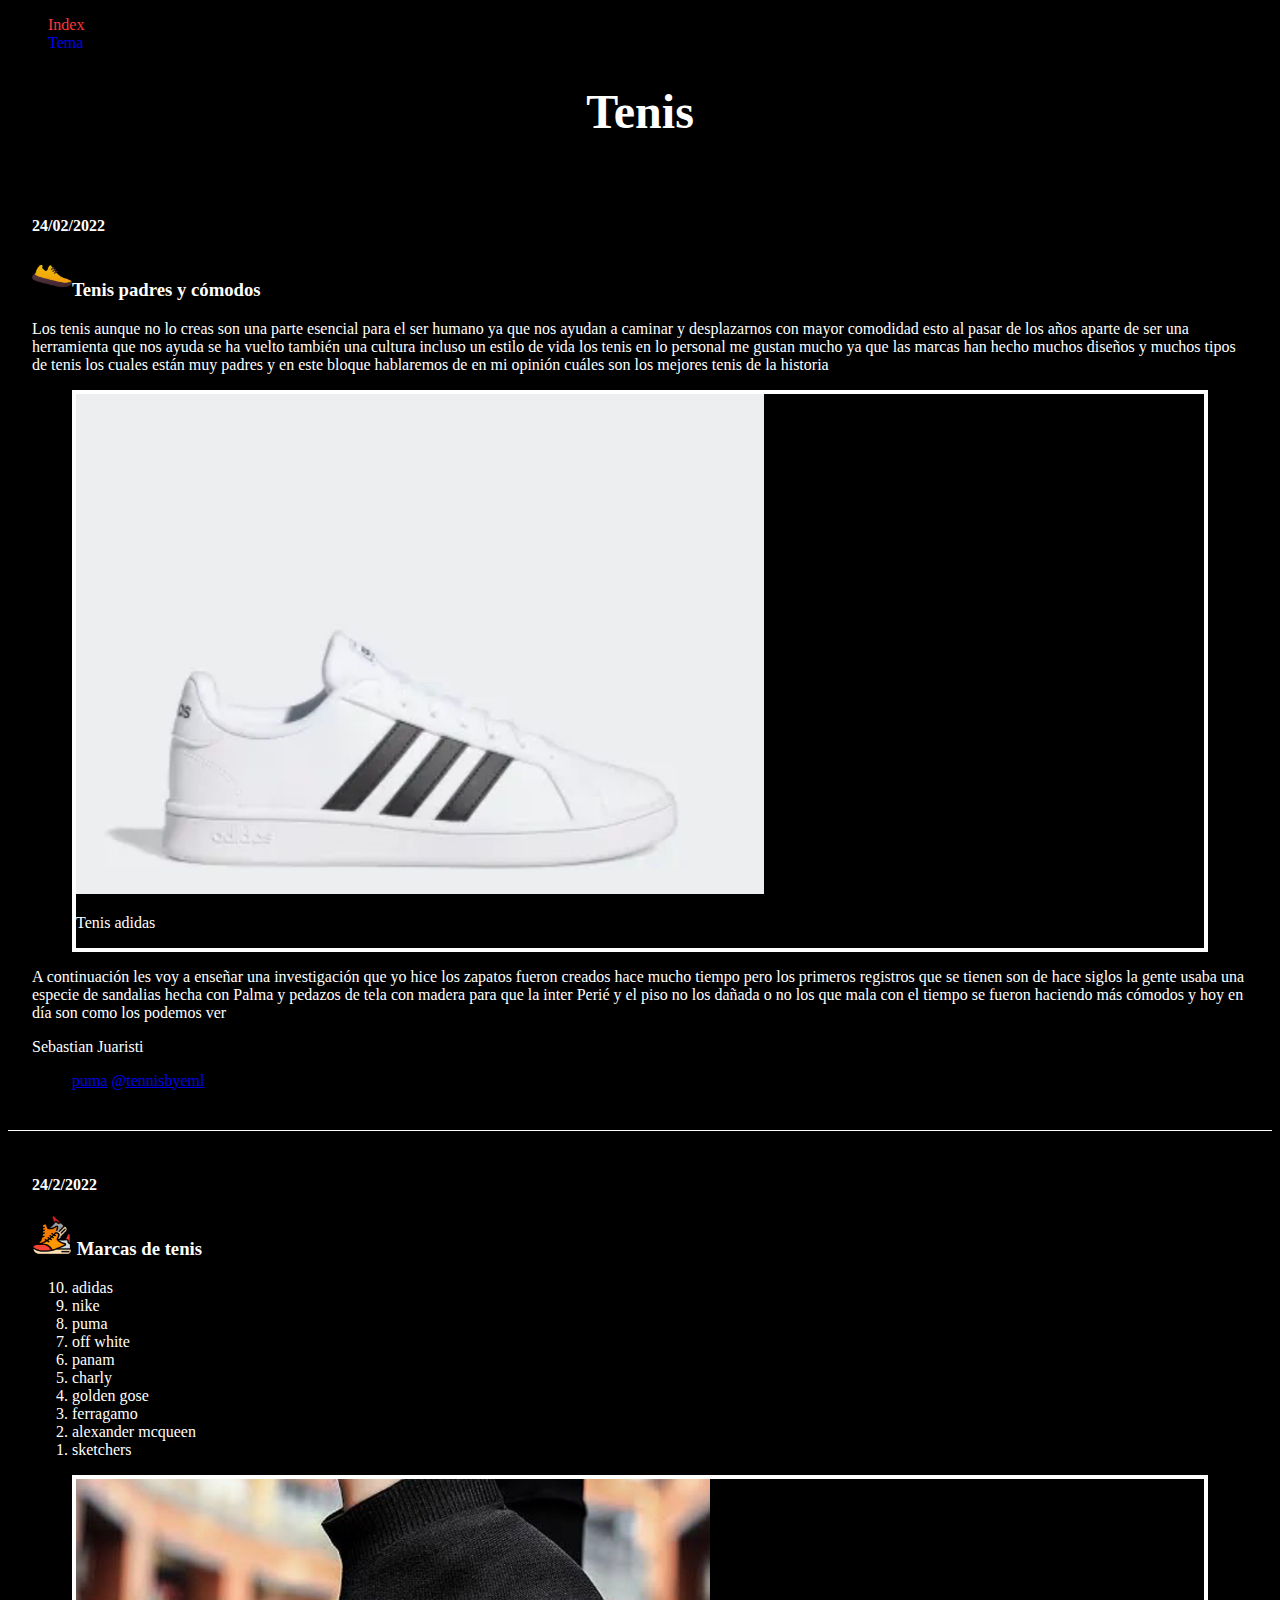
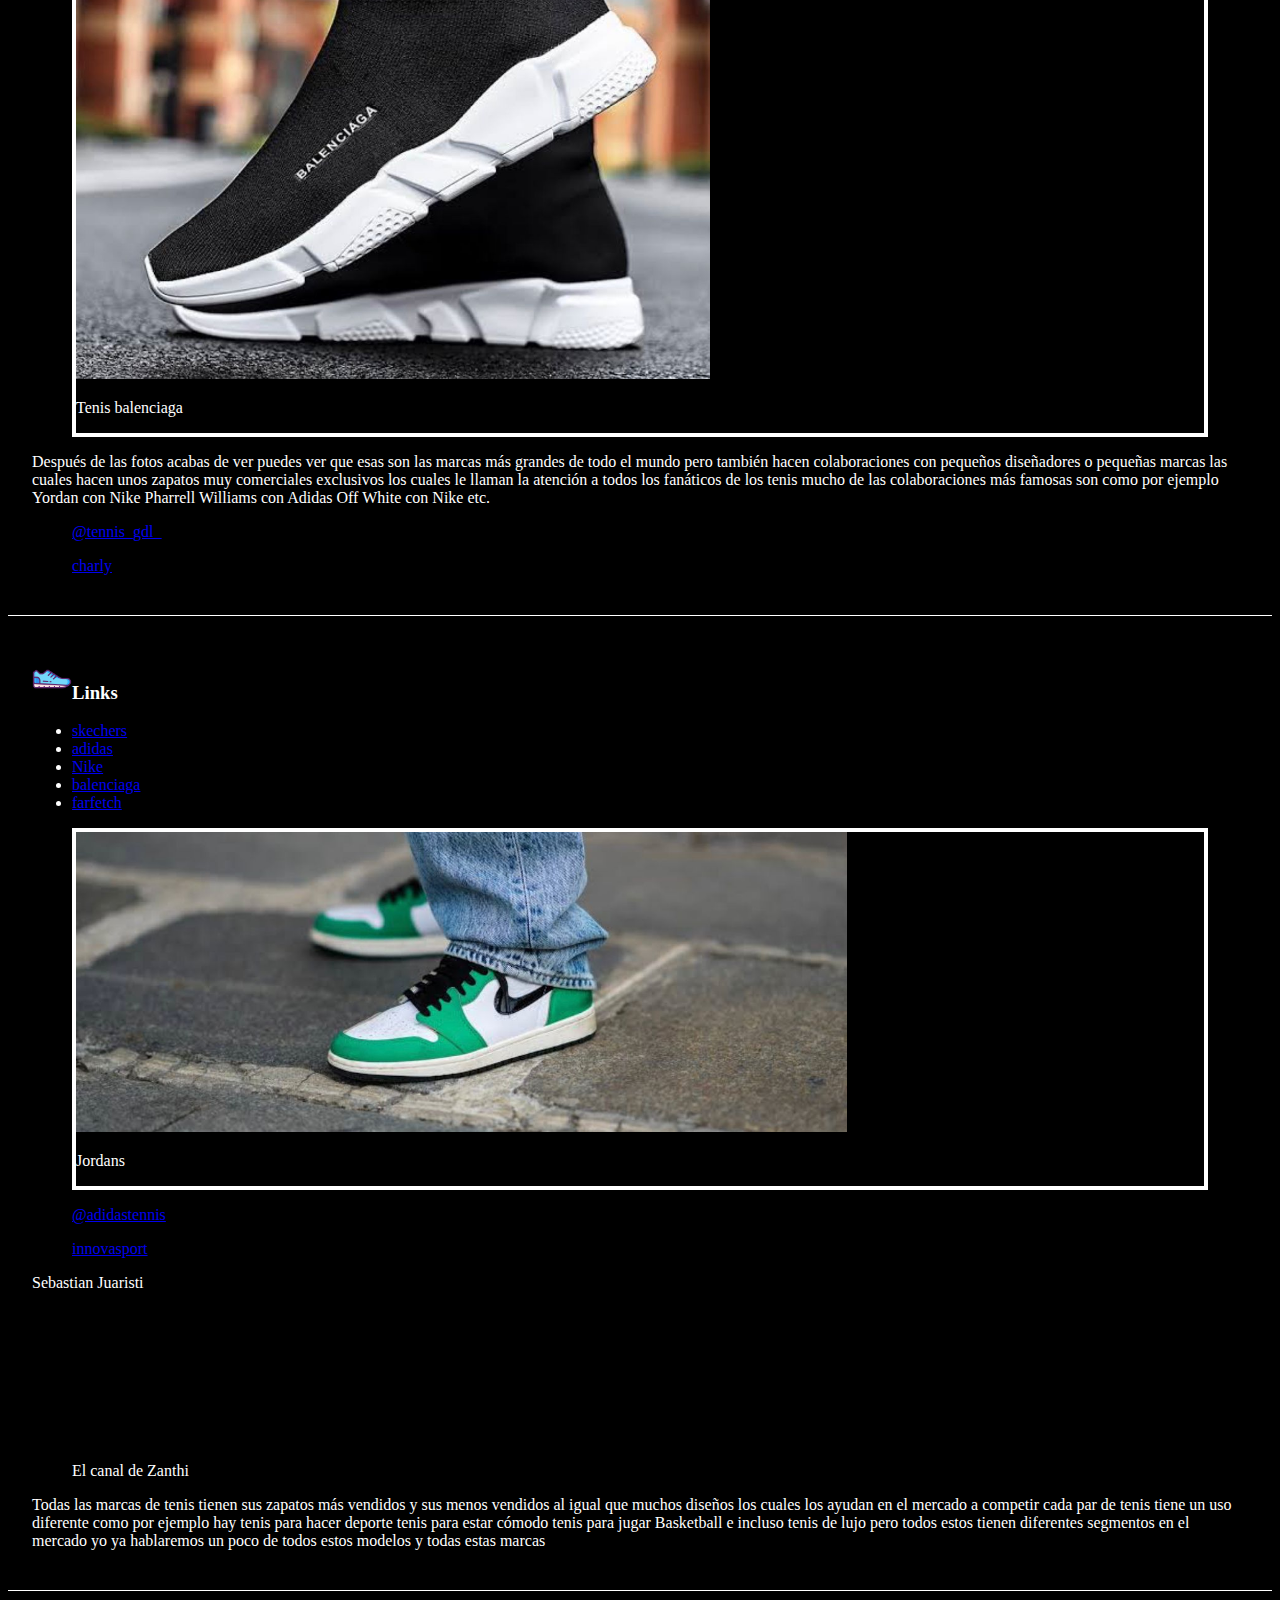
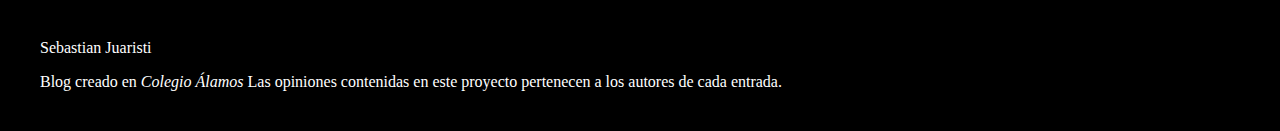
==== 2tema.html @ 385a1874 "." ====
<!DOCTYPE html>
<html>
<head>
    <meta charset="UTF-8">
    <title>2ndo tema sebas Juaristi</title>
    <link rel="stylesheet" href="assets/styles/estilos_sebastian.css">
</head>
<body>
<nav>
    <ul>
    <li><a class="resaltado" href="index.html" target="_blank">Index</a> </li>
    <li> <a href="1tema.html">Tema</a> </li>
    </ul>
        </nav>
    <section>
    <header>
        <h1 id="titulo_del_blog">Tenis</h1>
    </header>
        <main>
            <article>
                <header>
                    <hgroup>
                <h4>24/02/2022</h4>
            </hgroup>
        </header>
            <div>
                <h3><img src="assets/images/icono t (1).png" alt="2" height="40px" width="auto">Tenis padres y cómodos</h3>
                        <p>Los tenis aunque no lo creas son una parte esencial para el ser humano ya que nos ayudan a caminar y desplazarnos con mayor comodidad esto al pasar de los años aparte de ser una herramienta que nos ayuda se ha vuelto también una cultura incluso un estilo de vida los tenis en lo personal me gustan mucho ya que las marcas han hecho muchos diseños y muchos tipos de tenis los cuales están muy padres y en este bloque hablaremos de en mi opinión cuáles son los mejores tenis de la historia</p>
                                <figure class="ilustracion">
                            <img src="assets/images/tenis (3).jpeg" alt="3" height="500px" width="auto">
                            <p>Tenis adidas</p>
                        </figure>
                        <p>A continuación les voy a enseñar una investigación que yo hice los zapatos fueron creados hace mucho tiempo pero los primeros registros que se tienen son de hace siglos la gente usaba una especie de sandalias hecha con Palma y pedazos de tela con madera para que la inter Perié y el piso no los dañada o no los que mala con el tiempo se fueron haciendo más cómodos y hoy en día son como los podemos ver</p>
                    </div>
                    <footer>
                        <div>
                            <span>Sebastian Juaristi</span>
                        </div>
                        <blockquote>
                            <p><a href="https://mx.puma.com/"target="_blank">puma</a> 
                                <a href="https://instagram.com/tennisbyeml?utm_medium=copy_link" target="_blank">@tennisbyeml</a>
                        </blockquote>
                            </footer>
                        </article>
                        <article>
                        <header>
                        <hgroup>
                            <h4>24/2/2022</h4>
                        </hgroup>
                    </header>
                    <div>
                        <h3><img src="assets/images/icono t (2).png" alt="kjhg" height="40px" width="auto"> Marcas de tenis</h3>
            <ol reversed>
                <li>adidas</li>
                <li>nike</li>
                <li>puma</li>
                <li>off white</li>
                <li>panam</li>
                <li>charly</li>
                <li>golden gose</li>
                <li>ferragamo</li>
                <li>alexander mcqueen</li>
                <li>sketchers</li>
                </ol>
                    <figure class="ilustracion">
                                <img src="assets/images/tenis (1).jpeg"
                                alt="iukyfgi" height="500px" width="auto">
                            <p>Tenis balenciaga</p>
                        </figure>
                            <p>Después de las fotos acabas de ver puedes ver que esas son las marcas más grandes de todo el mundo pero también hacen colaboraciones con pequeños diseñadores o pequeñas marcas las cuales hacen unos zapatos muy comerciales exclusivos los cuales le llaman la atención a todos los fanáticos de los tenis mucho de las colaboraciones más famosas son como por ejemplo Yordan con Nike Pharrell Williams con Adidas Off White con Nike etc.</p>
                    </div>
                    <!--coches-->
                    <footer><blockquote>
                            <a href="https://instagram.com/tennis_gdl_?utm_medium=copy_link" target="_blank">@tennis_gdl_</a>
                            <p><a href="https://www.charly.com/?gclid=EAIaIQobChMIuNGI85ip9gIVA4KGCh1AQQeaEAAYASAAEgJ4nPD_BwE" target="_blank">charly</a>
                        </blockquote>
                    </footer>
                </article>
                    <article>
                    <div>
                        <h3><img src="assets/images/icono t (3).png" alt="1" height="40px" width="auto">Links</h3>
                                <ul>
                            <li> <a href="https://www.skechers.com.mx/?gclid=EAIaIQobChMIw-3pp5ip9gIVsyCtBh09zQ7jEAAYAiAAEgLy7fD_BwE" target="_blank">skechers</a></li>
                            <li> <a href="https://www.adidas.mx/ofertas?-_-ds_agid=58700004382220042-_-&-_-ds_kid=43700036832346367-_-&af_channel=Search&af_reengagement_window=30d&c=X-X-Shoes-B-Exact&cm_mmc=AdieSEM_Google-_-X-X-Shoes-B-Exact-_-Shoes-Tenis-X-General-_-Tenis%20adidas-_-&cm_mmc2=&cm_mmca1=MX&gclid=EAIaIQobChMI0ufShJip9gIVeyGtBh26twdSEAAYAiAAEgJLLPD_BwE&gclsrc=aw.ds&is_retargeting=true&pid=googleadwords_temp" target="_blank">adidas</a></li>
                            <li> <a href="https://www.nike.com/mx/w/calzado-y7ok?cp=82486655958_search_%7ctennis%20nike%7c11751573965%7c113451296625%7cb%7cc%7c%7c%7c507258475087&gclid=EAIaIQobChMIlvPI8pep9gIVCT6tBh1yyA-FEAAYASAAEgJth_D_BwE&gclsrc=aw.ds" target="_blank">Nike</a></li>
                            <li> <a href="https://www.balenciaga.com/es-mx/hombre/zapatos/zapatillas" target="_blank">balenciaga</a></li>
                            <li> <a href="https://www.farfetch.com/mx/shopping/men/off-white/trainers-2/items.aspx" target="_blank">farfetch</a></li>
                        </ul>
                                     <figure class="ilustracion">
                            <img src="assets/images/tenis (2).jpeg" alt="jhgfdi" height="300px" width="auto">
                                <p>Jordans</p>
                        </figure>
                        <footer>
                            <blockquote>
                                <a href="https://instagram.com/adidastennis?utm_medium=copy_link" target="_blank">@adidastennis</a>
                                <p><a href="https://www.innovasport.com/deporte/tennis/c/100000000160000000" target="_blank">innovasport</a>
                        </blockquote>
                        <div>
                                <span>Sebastian Juaristi</span>
                            </div>
                                </footer>
                            <figure>
                                <iframe width="300" height="auto" src="https://www.youtube.com/embed/wDEjfs8YU-g" title="YouTube video player" frameborder="0" allow="accelerometer; autoplay; clipboard-write; encrypted-media; gyroscope; picture-in-picture" allowfullscreen></iframe>
                            <figcaption>El canal de Zanthi
                            </figcaption>
                                    </figure>
                                    <p>Todas las marcas de tenis tienen sus zapatos más vendidos y sus menos vendidos al igual que muchos diseños los cuales los ayudan en el mercado a competir cada par de tenis tiene un uso diferente como por ejemplo hay tenis para hacer deporte tenis para estar cómodo tenis para jugar Basketball e incluso tenis de lujo pero todos estos tienen diferentes segmentos en el mercado yo ya hablaremos un poco de todos estos modelos y todas estas marcas</p>
                                </div>
                            </article>
                        </main>
                    <aside>
                </aside>
            <footer id="footer_blog">
                <div>
                    <p>Sebastian Juaristi</p>
                    <span>Blog creado en <i>Colegio Álamos</i></span>
                    <span>Las opiniones contenidas en este proyecto pertenecen a los autores de cada entrada.</span>
                </div>
                    </footer>
            </section>
</body>
</html>
---- assets/styles/estilos_sebastian.css ----
body{ background-color:black;
}
article{ color:rgb(255, 255, 255);padding: 1.5rem;
    border-bottom: #FFFFFF 1px solid;
}
#titulo_del_blog{ text-align: center;
    font-size: 3rem;
    color:white;
}
.resaltado{ color:rgb(255, 53, 53);
}
.ilustracion figcaption {
    margin-top: 1rem;
    margin-left: 1rem;
    font-style: italic;
}
nav>ul>li { list-style: none;
}
nav>ul>li>a {
    text-decoration: none;
}

footer{
    color:#FFFFFF;
}
#footer_blog{
    padding: 2rem;
}

.ilustracion{
    border: white 4px solid;
}
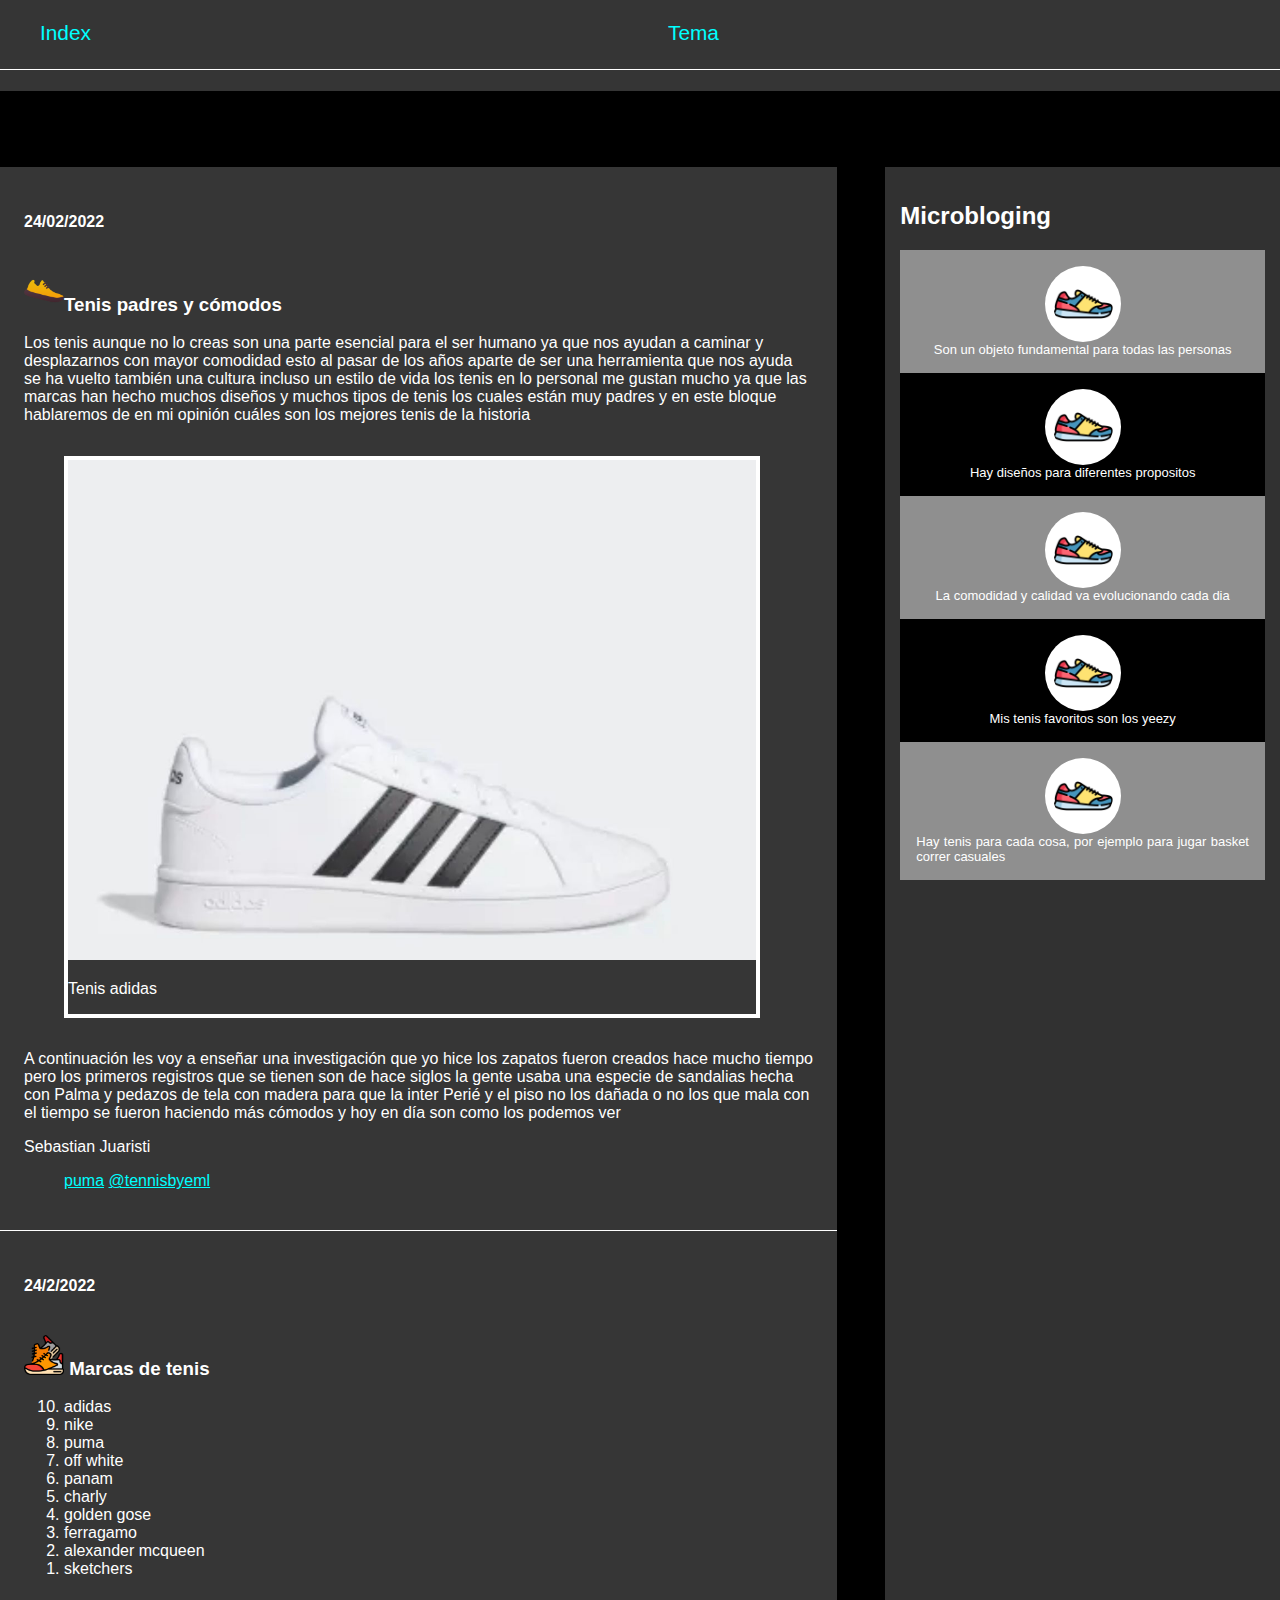
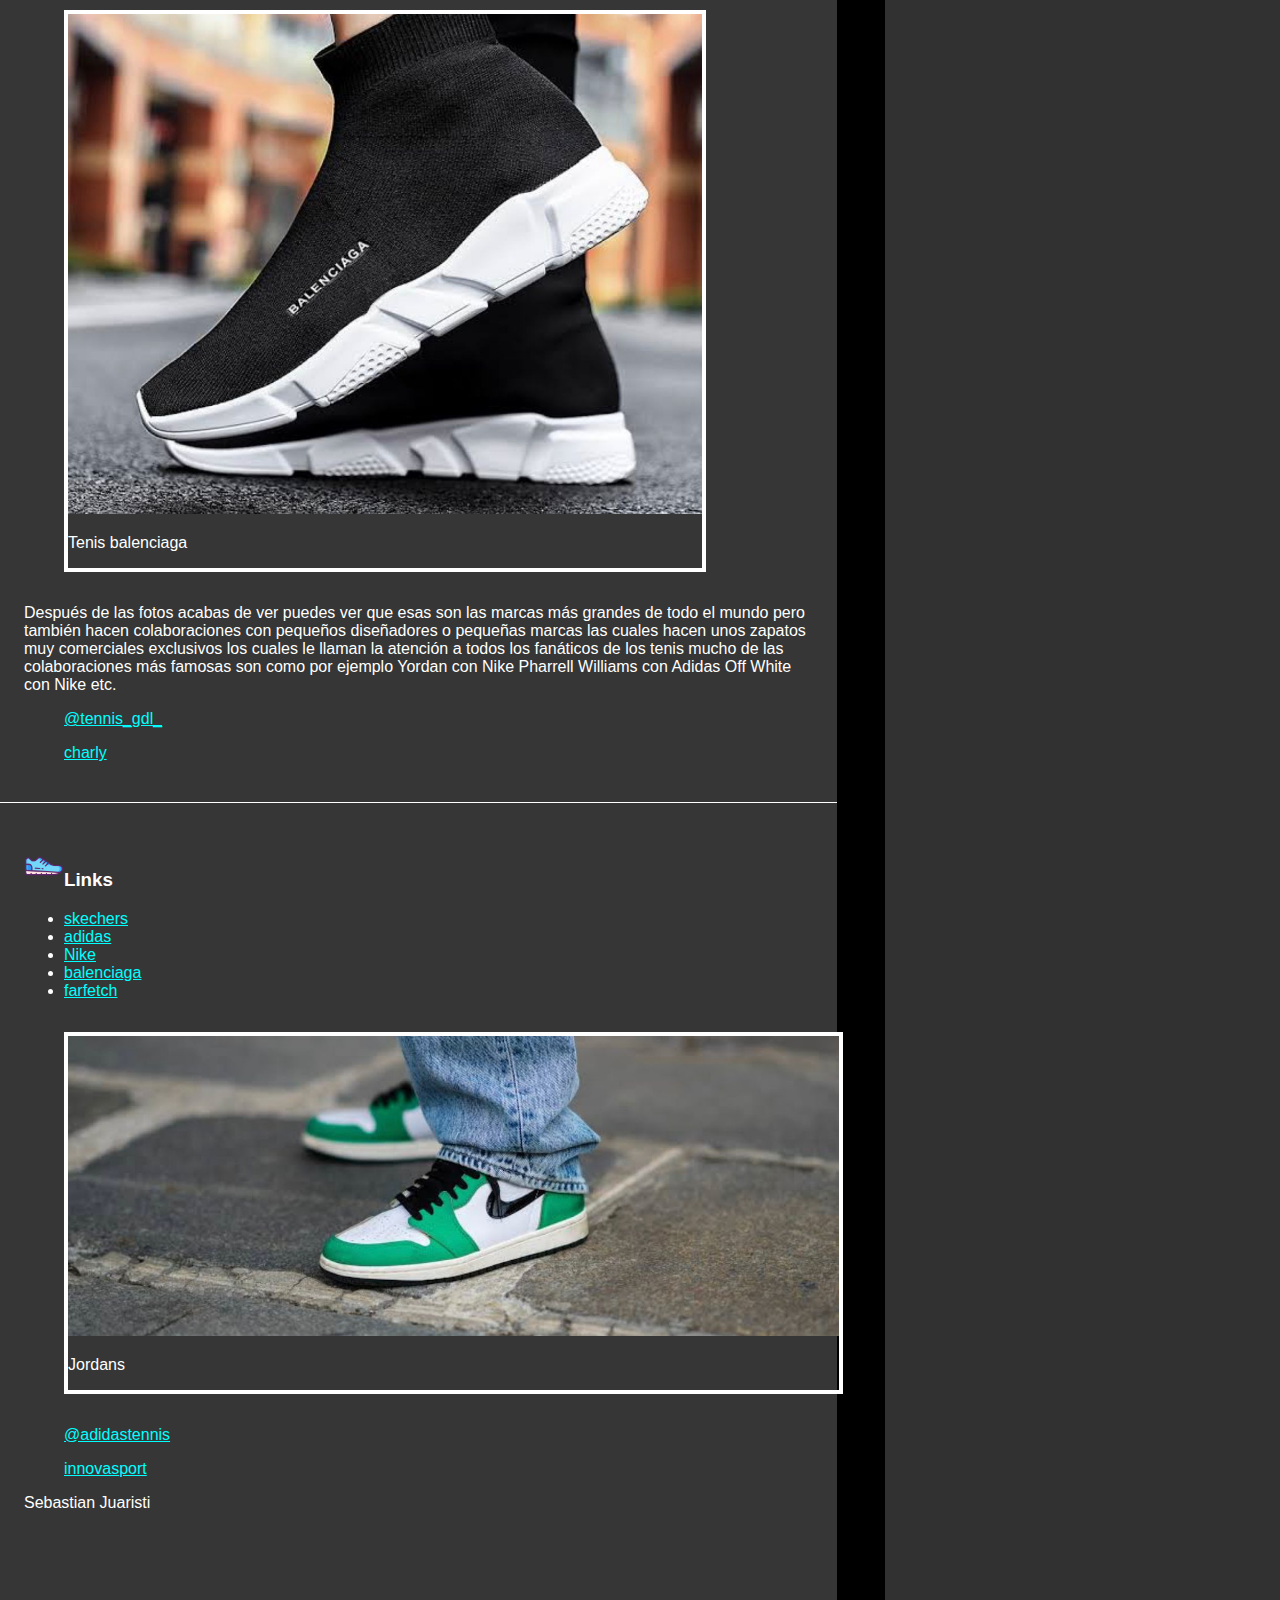
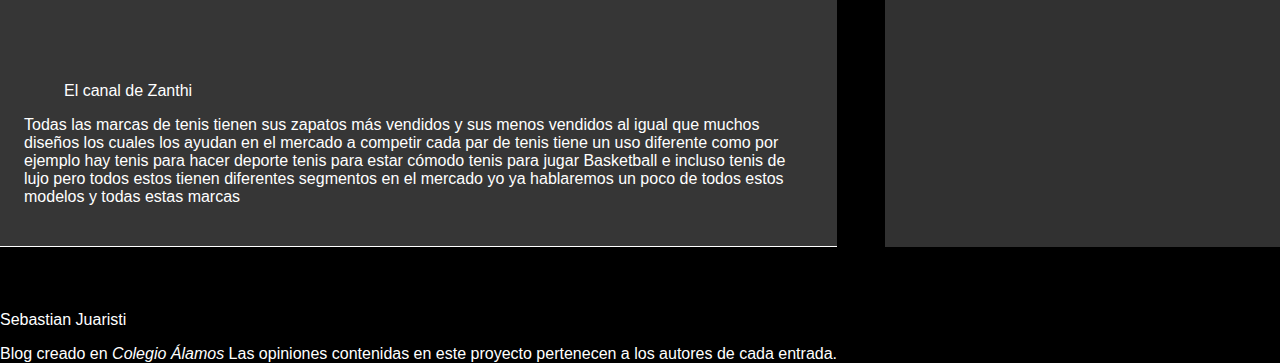
==== commit db736b5f: "......" ====
--- a/2tema.html
+++ b/2tema.html
@@ -108,8 +108,34 @@
                                 </div>
                             </article>
                         </main>
-                    <aside>
-                </aside>
+                        <aside>
+                            <h2>Microbloging</h2>
+                
+                            <div>
+                                <img src="assets/images/tenis.png" alt="autor" width="60px" height="auto">
+                                <span>Son un objeto fundamental para todas las personas</span>
+                            </div>
+                
+                            <div>
+                                <img src="assets/images/tenis.png" alt="autor" width="60px" height="auto">
+                                <span>Hay diseños para diferentes propositos</span>
+                            </div>
+                
+                            <div>
+                                <img src="assets/images/tenis.png" alt="autor" width="60px" height="auto">
+                                <span>La comodidad y calidad va evolucionando cada dia</span>
+                            </div>
+                
+                            <div>
+                                <img src="assets/images/tenis.png" alt="autor" width="60px" height="auto">
+                                <span>Mis tenis favoritos son los yeezy</span>
+                            </div>
+                
+                            <div>
+                                <img src="assets/images/tenis.png" alt="autor" width="60px" height="auto">
+                                <span>Hay tenis para cada cosa, por ejemplo para jugar basket correr casuales</span>
+                            </div>
+                        </aside>
             <footer id="footer_blog">
                 <div>
                     <p>Sebastian Juaristi</p>
--- a/assets/styles/estilos_sebastian.css
+++ b/assets/styles/estilos_sebastian.css
@@ -1,32 +1,188 @@
-body{ background-color:black;
+/* grid */
+section {
+    
+    /* despliégate como  grid */
+    display: grid;
+    /* Crea 12 columnas cada una de una fracción usando la función repeat*/
+    grid-template-columns: repeat(12, 1fr);
+    /* deja que las filas(renglones) ocupen el alto que necesitan */
+    grid-auto-rows: auto;
+    /* añade un espacio entre los elementos del grid de 3rem */
+    gap: 3rem;
 }
-article{ color:rgb(255, 255, 255);padding: 1.5rem;
+/* Termina grid */
+
+section>header {
+    /* esta sección se extenderá 12 columnas. */
+    grid-column: span 12;
+}
+
+@media (min-width: 1024.1px){
+    section>main{
+        grid-column: span 12;
+    }
+}
+
+section>main {
+    grid-column: span 8;
+}
+
+@media (min-width: 1024.1px){
+    section>aside{
+        grid-column: span 12;
+    }
+}
+
+section>aside {
+    /* esta sección se extenderá 4 columnas. */
+    grid-column: span 4;
+    background-color: rgb(49, 49, 49);
+    padding: 15px;
+}
+
+section>footer {
+    /* esta sección se extenderá 12 columnas. */
+    grid-column: span 12;
+}
+
+/*indice*/
+@media (min-width: 1100px) {
+    nav>ul{
+        color:#FFFFFF;
+        display: flex;
+        align-items: center;
+        justify-content: space-evenly;
+        border-bottom: 1px solid #FFFFFF;
+        padding-bottom: 0.5rem;
+        font-size: 1.3rem;
+    }
+}
+
+nav ul {
+    display: grid;
+    grid-template-columns: repeat(2, 1fr);
+    grid-auto-rows: auto;
+    gap: 1rem;
+    border-bottom: 1px solid #fff;
+    padding-bottom: 1.5rem;
+}
+
+nav{
+    position: fixed;
+    width: 100%;
+    background-color: rgb(53, 53, 53);
+}
+/*fin de indice*/
+
+/* Clases generales */
+
+body {
+    background-color:rgb(0, 0, 0);
+    font-family: Arial, Helvetica, sans-serif;
+    color: #FFFFFF;
+    margin: 0;
+}
+article /* =aplica para todas las etiquetas */{
+    background-color: rgb(54, 54, 54);
+    color:rgb(255, 255, 255);
+    padding: 1.5rem;
     border-bottom: #FFFFFF 1px solid;
 }
-#titulo_del_blog{ text-align: center;
+
+#titulo_del_blog /* #=id */{
+    text-align: center;
     font-size: 3rem;
-    color:white;
 }
-.resaltado{ color:rgb(255, 53, 53);
+/* Terminan las clases generales */
+
+/* barra de navegación */
+nav>ul>li {
+    list-style: none;    
 }
-.ilustracion figcaption {
-    margin-top: 1rem;
-    margin-left: 1rem;
-    font-style: italic;
-}
-nav>ul>li { list-style: none;
-}
+
 nav>ul>li>a {
+    list-style: none;    
     text-decoration: none;
 }
 
-footer{
-    color:#FFFFFF;
+
+nav>ul>li>a:hover {
+    color:#beff0d;
 }
-#footer_blog{
+
+/* Fin de barra de navegación */
+
+/* footer del blog */
+
+#footer_blog div:nth-child(2){
     padding: 2rem;
+    display: flex;
+    justify-content:space-evenly;
+    font-size: 0.9rem;
 }
+
+/* fin footer blog */
+
+/* ilustraciones */
 
 .ilustracion{
     border: white 4px solid;
+    display: inline-block;
 }
+/* Fin ilustraciones */
+
+article>header>hgroup {
+    display: flex;
+    text-align: center;
+    justify-content: space-between;
+}
+
+article>header>hgroup>h2 {
+    display: flex;
+    text-align: center;
+    justify-content: space-between;
+    align-items: center;
+}
+
+.justificado{
+    text-align: justify;
+}
+
+aside div:nth-of-type(odd){
+    display: flex;
+    background-color: rgb(143, 143, 143);
+    padding: 1rem;
+    text-align: justify;
+    align-items: center;
+    font-size: small;
+}
+
+aside div:nth-of-type(even){
+    display: flex;
+    background-color: rgb(0, 0, 0);
+    padding: 1rem;
+    text-align: justify;
+    align-items: center;
+    font-size: small;
+}
+
+aside div img {
+    background-color: #fff;
+    padding: 0.5rem;
+    border-radius: 50%;
+    -webkit-border-radius: 50%;
+    -moz-border-radius: 50%;
+    -ms-border-radius: 50%;
+    -o-border-radius: 50%;
+}
+
+@media (min-width: 1024.1px) and (max-width: 1324.1px) {
+    aside div {
+        /* despliega los elementos de microblogging uno encima del otro */
+        flex-direction: column;
+    }
+}
+
+a{
+    color: aqua;
+}